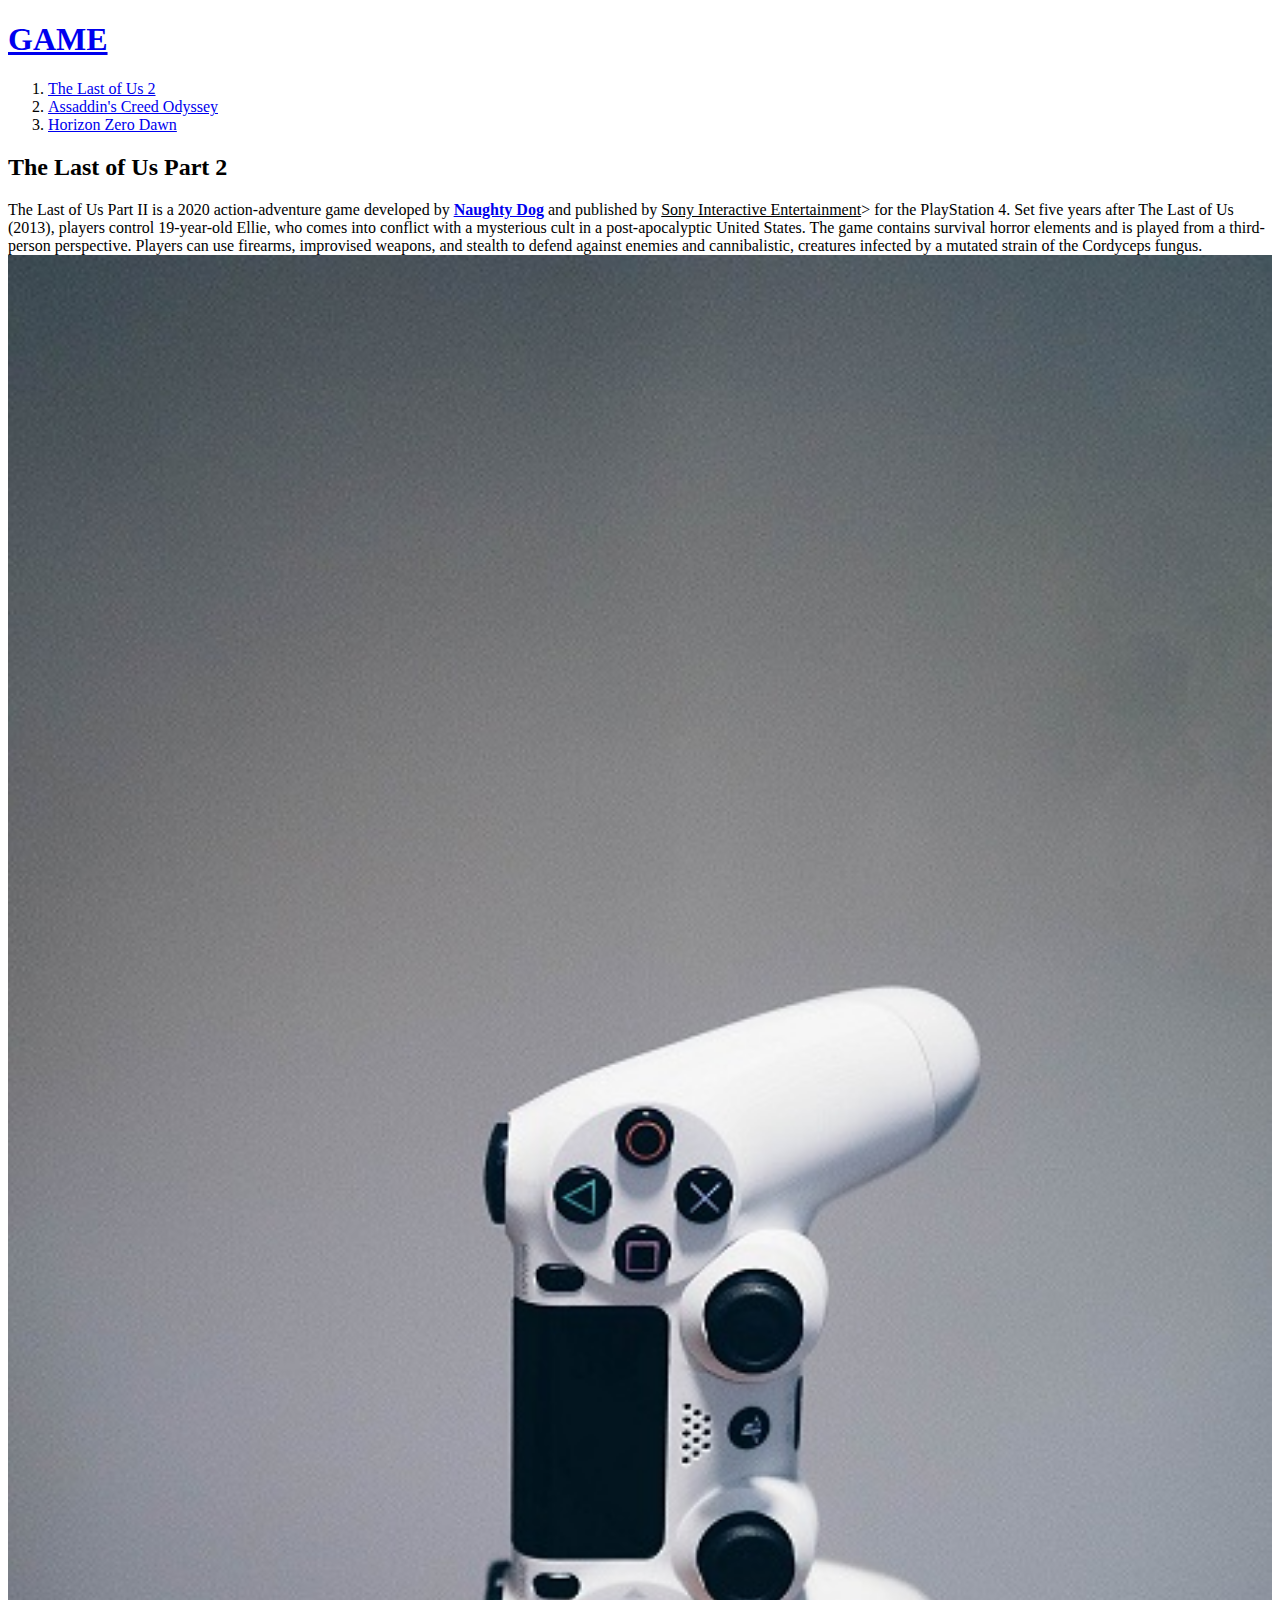
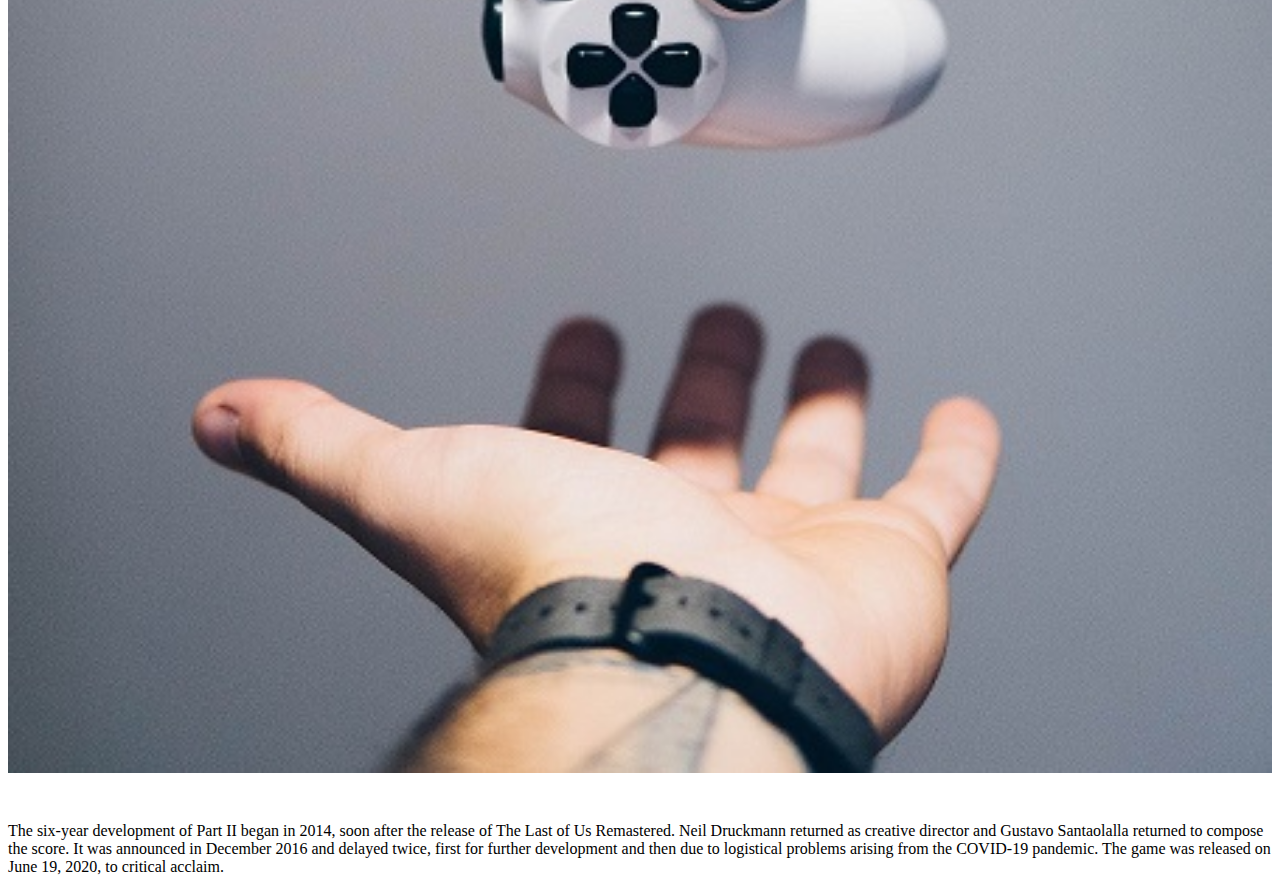
==== 1.html @ 41bc5f7b "first version" ====
<!DOCTYPE html>
<html>
  <head>
    <title>WEB1- The Last of Us Part 2</title>
    <meta charset="utf-8" />
  </head>

  <body>
    <h1><a href="index.html">GAME</a></h1>
    <ol>
      <li><a href="1.html">The Last of Us 2</a></li>
      <li><a href="2.html">Assaddin's Creed Odyssey</a></li>
      <li><a href="3.html">Horizon Zero Dawn</a></li>
    </ol>
    <h2>The Last of Us Part 2</h2>
    <p>
      The Last of Us Part II is a 2020 action-adventure game developed by
      <a
        href="https://en.wikipedia.org/wiki/Naughty_Dog"
        target="_blank"
        title="Naughty dog website"
        ><strong>Naughty Dog</strong></a
      >
      and published by <u>Sony Interactive Entertainment</u>> for the
      PlayStation 4. Set five years after The Last of Us (2013), players control
      19-year-old Ellie, who comes into conflict with a mysterious cult in a
      post-apocalyptic United States. The game contains survival horror elements
      and is played from a third-person perspective. Players can use firearms,
      improvised weapons, and stealth to defend against enemies and
      cannibalistic, creatures infected by a mutated strain of the Cordyceps
      fungus.<img src="coding.jpg" width="100%" />
    </p>
    <p style="margin-top: 45px;">
      The six-year development of Part II began in 2014, soon after the release
      of The Last of Us Remastered. Neil Druckmann returned as creative director
      and Gustavo Santaolalla returned to compose the score. It was announced in
      December 2016 and delayed twice, first for further development and then
      due to logistical problems arising from the COVID-19 pandemic. The game
      was released on June 19, 2020, to critical acclaim.
    </p>
  </body>
</html>
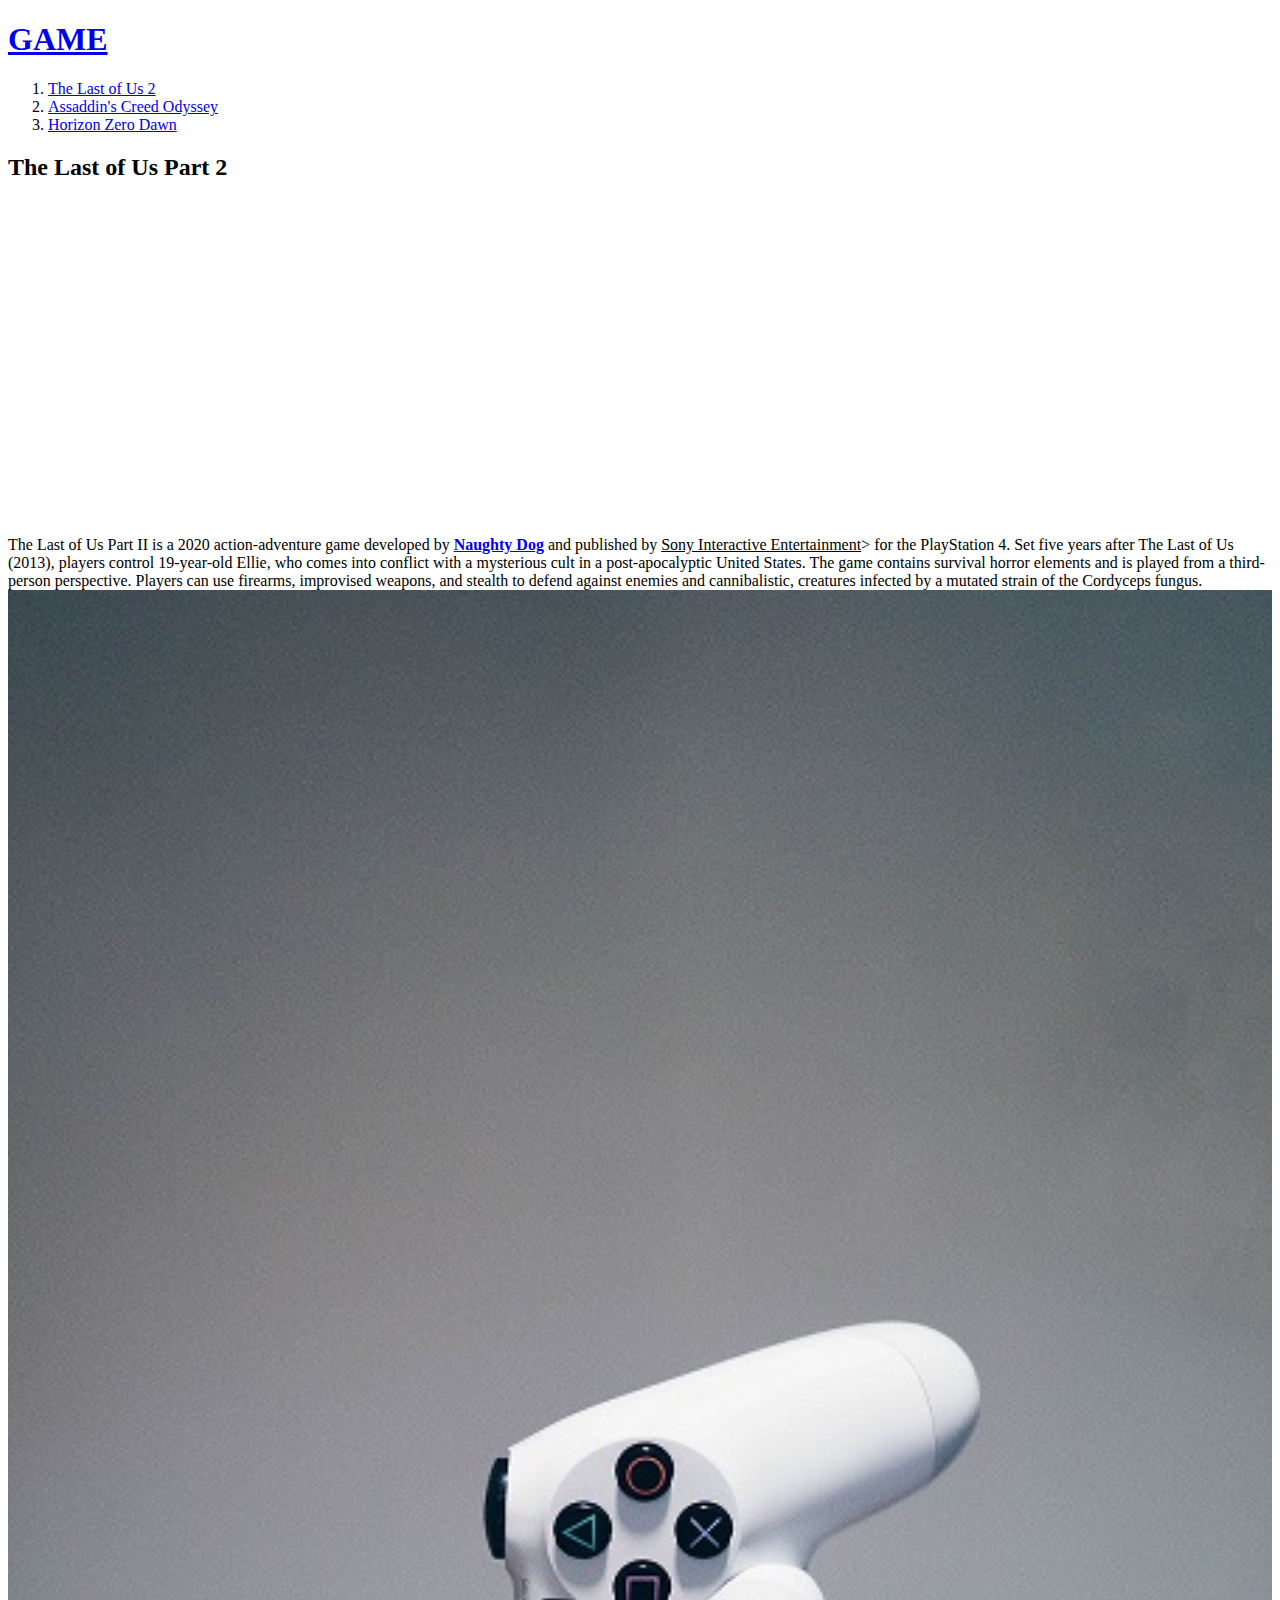
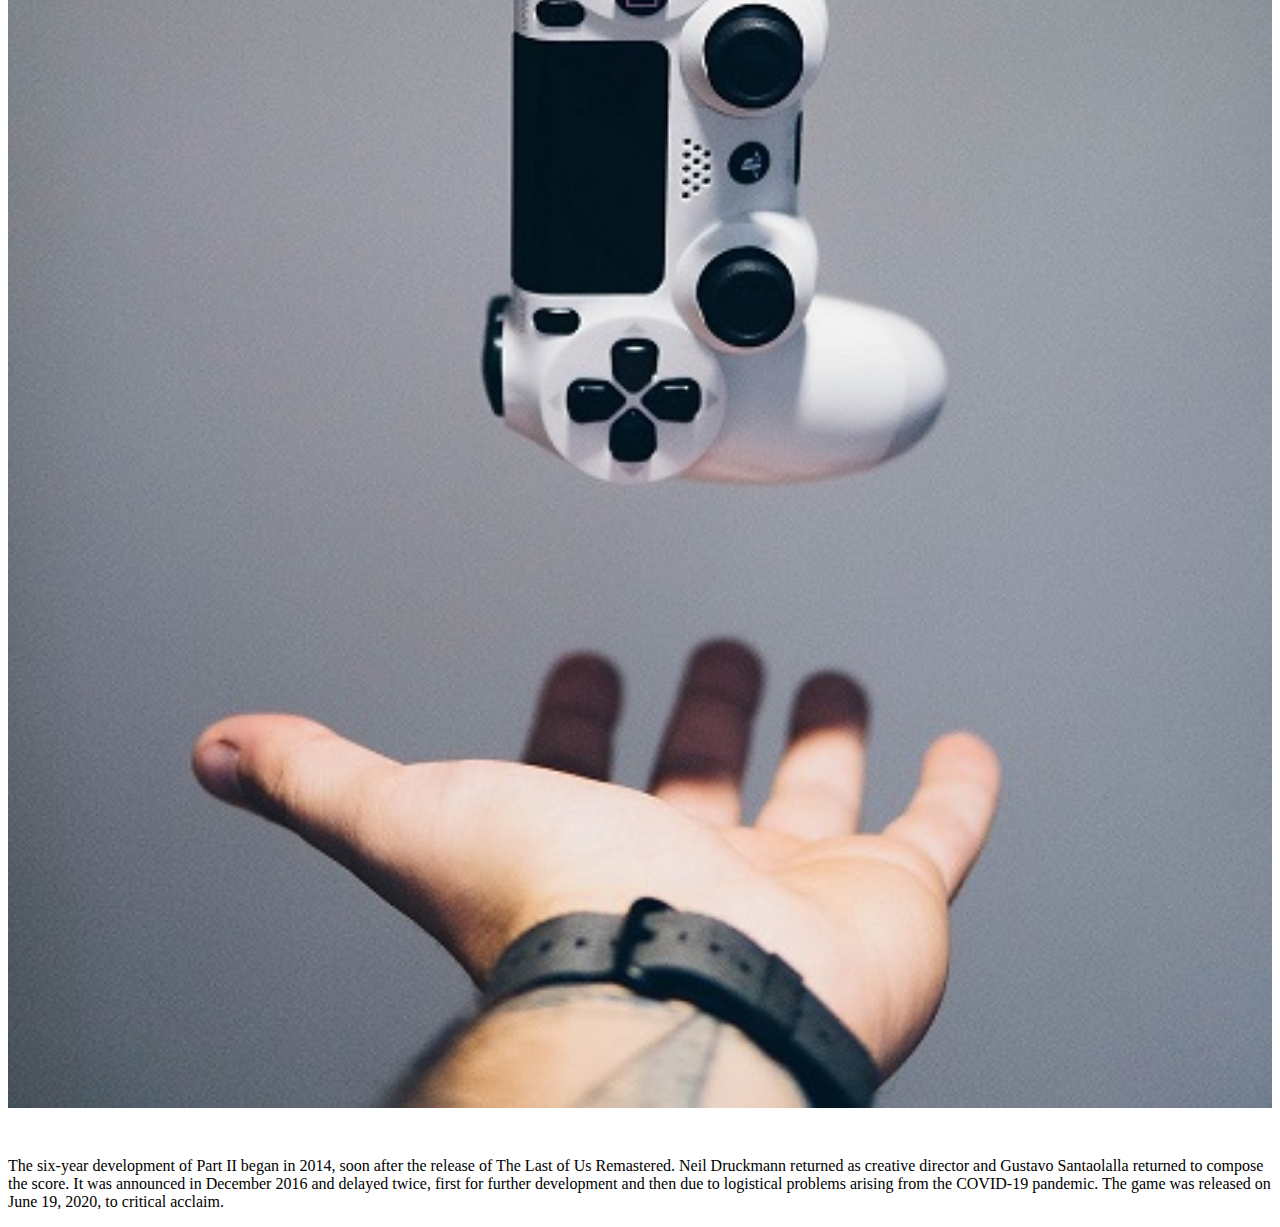
==== commit 3ee8d5c2: "version2" ====
--- a/1.html
+++ b/1.html
@@ -13,6 +13,16 @@
       <li><a href="3.html">Horizon Zero Dawn</a></li>
     </ol>
     <h2>The Last of Us Part 2</h2>
+    <p>
+      <iframe
+        width="560"
+        height="315"
+        src="https://www.youtube.com/embed/X0VubwgS2Y4"
+        frameborder="0"
+        allow="accelerometer; autoplay; encrypted-media; gyroscope; picture-in-picture"
+        allowfullscreen
+      ></iframe>
+    </p>
     <p>
       The Last of Us Part II is a 2020 action-adventure game developed by
       <a
@@ -38,5 +48,28 @@
       due to logistical problems arising from the COVID-19 pandemic. The game
       was released on June 19, 2020, to critical acclaim.
     </p>
+    <p>
+      <div id="disqus_thread"></div>
+<script>
+
+/**
+*  RECOMMENDED CONFIGURATION VARIABLES: EDIT AND UNCOMMENT THE SECTION BELOW TO INSERT DYNAMIC VALUES FROM YOUR PLATFORM OR CMS.
+*  LEARN WHY DEFINING THESE VARIABLES IS IMPORTANT: https://disqus.com/admin/universalcode/#configuration-variables*/
+/*
+var disqus_config = function () {
+this.page.url = PAGE_URL;  // Replace PAGE_URL with your page's canonical URL variable
+this.page.identifier = PAGE_IDENTIFIER; // Replace PAGE_IDENTIFIER with your page's unique identifier variable
+};
+*/
+(function() { // DON'T EDIT BELOW THIS LINE
+var d = document, s = d.createElement('script');
+s.src = 'https://web1-id9v3i6bu6.disqus.com/embed.js';
+s.setAttribute('data-timestamp', +new Date());
+(d.head || d.body).appendChild(s);
+})();
+</script>
+<noscript>Please enable JavaScript to view the <a href="https://disqus.com/?ref_noscript">comments powered by Disqus.</a></noscript>
+                            
+    </p>
   </body>
 </html>
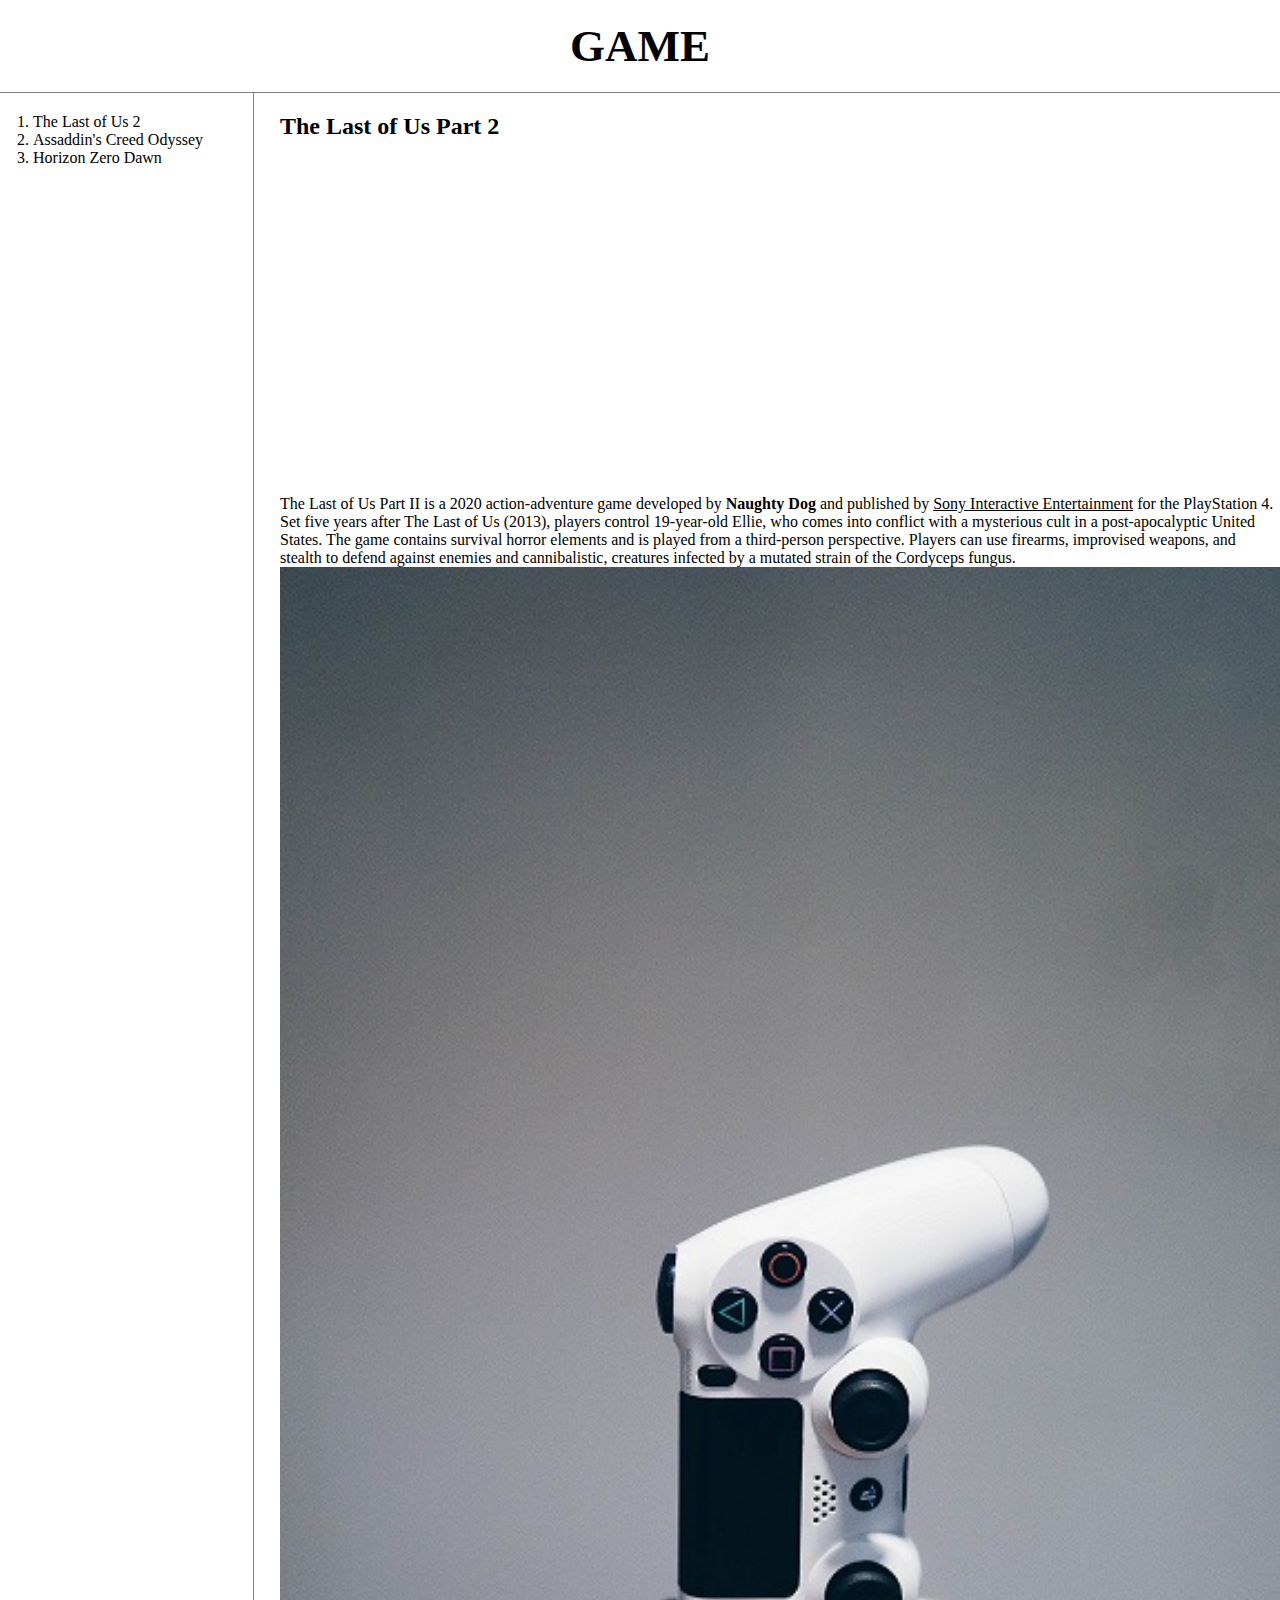
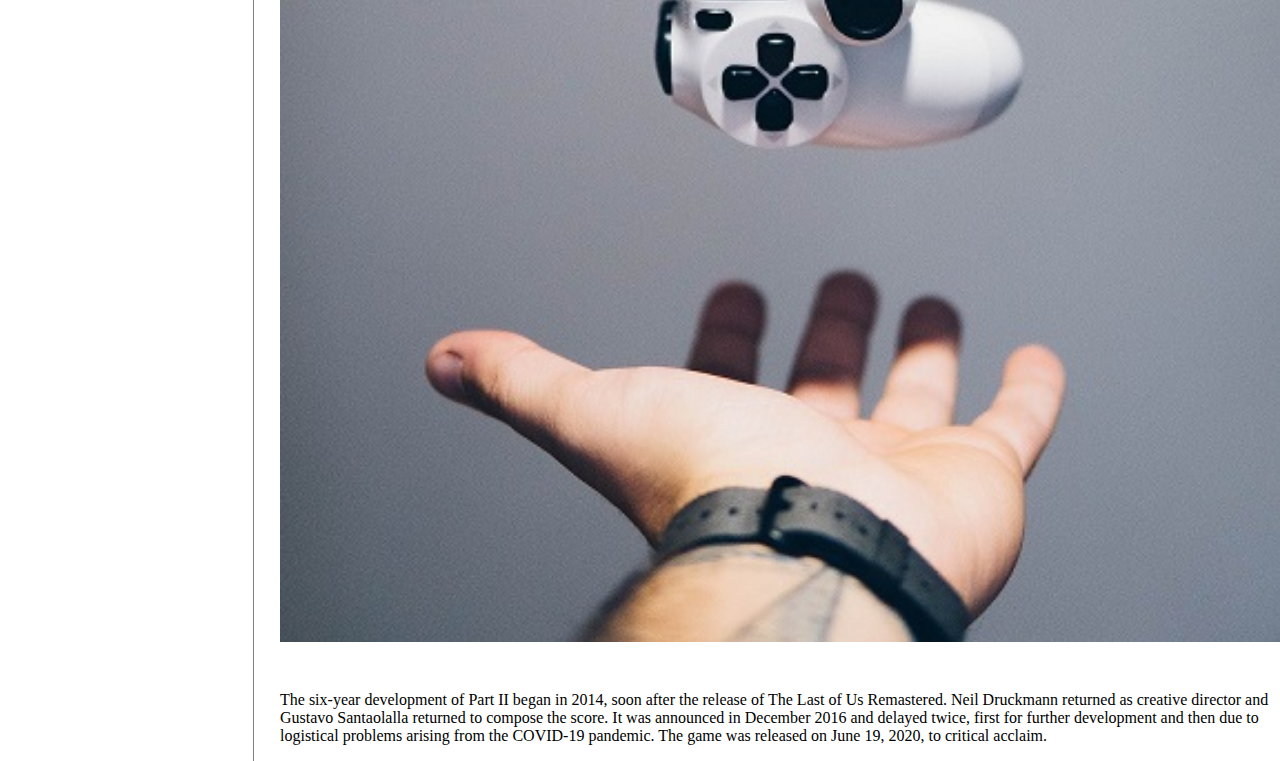
==== commit ca294069: "version2.1" ====
--- a/1.html
+++ b/1.html
@@ -3,73 +3,85 @@
   <head>
     <title>WEB1- The Last of Us Part 2</title>
     <meta charset="utf-8" />
+        <!-- Global site tag (gtag.js) - Google Analytics -->
+    <script async src="https://www.googletagmanager.com/gtag/js?id=UA-170142231-1"></script>
+    <script>
+      window.dataLayer = window.dataLayer || [];
+      function gtag(){dataLayer.push(arguments);}
+      gtag('js', new Date());
+
+      gtag('config', 'UA-170142231-1');
+    </script>
+    <link rel="stylesheet" href="style.css">
   </head>
-
   <body>
     <h1><a href="index.html">GAME</a></h1>
-    <ol>
-      <li><a href="1.html">The Last of Us 2</a></li>
-      <li><a href="2.html">Assaddin's Creed Odyssey</a></li>
-      <li><a href="3.html">Horizon Zero Dawn</a></li>
-    </ol>
-    <h2>The Last of Us Part 2</h2>
-    <p>
-      <iframe
-        width="560"
-        height="315"
-        src="https://www.youtube.com/embed/X0VubwgS2Y4"
-        frameborder="0"
-        allow="accelerometer; autoplay; encrypted-media; gyroscope; picture-in-picture"
-        allowfullscreen
-      ></iframe>
-    </p>
-    <p>
-      The Last of Us Part II is a 2020 action-adventure game developed by
-      <a
-        href="https://en.wikipedia.org/wiki/Naughty_Dog"
-        target="_blank"
-        title="Naughty dog website"
-        ><strong>Naughty Dog</strong></a
-      >
-      and published by <u>Sony Interactive Entertainment</u>> for the
-      PlayStation 4. Set five years after The Last of Us (2013), players control
-      19-year-old Ellie, who comes into conflict with a mysterious cult in a
-      post-apocalyptic United States. The game contains survival horror elements
-      and is played from a third-person perspective. Players can use firearms,
-      improvised weapons, and stealth to defend against enemies and
-      cannibalistic, creatures infected by a mutated strain of the Cordyceps
-      fungus.<img src="coding.jpg" width="100%" />
-    </p>
-    <p style="margin-top: 45px;">
-      The six-year development of Part II began in 2014, soon after the release
-      of The Last of Us Remastered. Neil Druckmann returned as creative director
-      and Gustavo Santaolalla returned to compose the score. It was announced in
-      December 2016 and delayed twice, first for further development and then
-      due to logistical problems arising from the COVID-19 pandemic. The game
-      was released on June 19, 2020, to critical acclaim.
-    </p>
-    <p>
-      <div id="disqus_thread"></div>
-<script>
+    <div id="grid">
+      <ol>
+        <li><a href="1.html">The Last of Us 2</a></li>
+        <li><a href="2.html">Assaddin's Creed Odyssey</a></li>
+        <li><a href="3.html">Horizon Zero Dawn</a></li>
+      </ol>
+      <div id="article">
+        <h2>The Last of Us Part 2</h2>
+        <p>
+          <iframe
+            width="560"
+            height="315"
+            src="https://www.youtube.com/embed/X0VubwgS2Y4"
+            frameborder="0"
+            allow="accelerometer; autoplay; encrypted-media; gyroscope; picture-in-picture"
+            allowfullscreen
+          ></iframe>
+        </p>
+        <p>
+          The Last of Us Part II is a 2020 action-adventure game developed by
+          <a
+            href="https://en.wikipedia.org/wiki/Naughty_Dog"
+            target="_blank"
+            title="Naughty dog website"
+            ><strong>Naughty Dog</strong></a
+          >
+          and published by <u>Sony Interactive Entertainment</u> for the
+          PlayStation 4. Set five years after The Last of Us (2013), players control
+          19-year-old Ellie, who comes into conflict with a mysterious cult in a
+          post-apocalyptic United States. The game contains survival horror elements
+          and is played from a third-person perspective. Players can use firearms,
+          improvised weapons, and stealth to defend against enemies and
+          cannibalistic, creatures infected by a mutated strain of the Cordyceps
+          fungus.<img src="coding.jpg" width="100%" />
+        </p>
+        <p style="margin-top: 45px;">
+          The six-year development of Part II began in 2014, soon after the release
+          of The Last of Us Remastered. Neil Druckmann returned as creative director
+          and Gustavo Santaolalla returned to compose the score. It was announced in
+          December 2016 and delayed twice, first for further development and then
+          due to logistical problems arising from the COVID-19 pandemic. The game
+          was released on June 19, 2020, to critical acclaim.
+        </p>
+        <p>
+          <div id="disqus_thread"></div>
+          <script>
 
-/**
-*  RECOMMENDED CONFIGURATION VARIABLES: EDIT AND UNCOMMENT THE SECTION BELOW TO INSERT DYNAMIC VALUES FROM YOUR PLATFORM OR CMS.
-*  LEARN WHY DEFINING THESE VARIABLES IS IMPORTANT: https://disqus.com/admin/universalcode/#configuration-variables*/
-/*
-var disqus_config = function () {
-this.page.url = PAGE_URL;  // Replace PAGE_URL with your page's canonical URL variable
-this.page.identifier = PAGE_IDENTIFIER; // Replace PAGE_IDENTIFIER with your page's unique identifier variable
-};
-*/
-(function() { // DON'T EDIT BELOW THIS LINE
-var d = document, s = d.createElement('script');
-s.src = 'https://web1-id9v3i6bu6.disqus.com/embed.js';
-s.setAttribute('data-timestamp', +new Date());
-(d.head || d.body).appendChild(s);
-})();
-</script>
-<noscript>Please enable JavaScript to view the <a href="https://disqus.com/?ref_noscript">comments powered by Disqus.</a></noscript>
-                            
-    </p>
+          /**
+          *  RECOMMENDED CONFIGURATION VARIABLES: EDIT AND UNCOMMENT THE SECTION BELOW TO INSERT DYNAMIC VALUES FROM YOUR PLATFORM OR CMS.
+          *  LEARN WHY DEFINING THESE VARIABLES IS IMPORTANT: https://disqus.com/admin/universalcode/#configuration-variables*/
+          /*
+          var disqus_config = function () {
+          this.page.url = PAGE_URL;  // Replace PAGE_URL with your page's canonical URL variable
+          this.page.identifier = PAGE_IDENTIFIER; // Replace PAGE_IDENTIFIER with your page's unique identifier variable
+          };
+          */
+          (function() { // DON'T EDIT BELOW THIS LINE
+          var d = document, s = d.createElement('script');
+          s.src = 'https://web1-id9v3i6bu6.disqus.com/embed.js';
+          s.setAttribute('data-timestamp', +new Date());
+          (d.head || d.body).appendChild(s);
+          })();
+          </script>
+          <noscript>Please enable JavaScript to view the <a href="https://disqus.com/?ref_noscript">comments powered by Disqus.</a></noscript>                          
+        </p>
+      </div>
+    </div>
   </body>
 </html>
--- a/style.css
+++ b/style.css
@@ -0,0 +1,42 @@
+body {
+  margin: 0;
+}
+a {
+  color: black;
+  text-decoration: none;
+}
+h1 {
+  font-size: 45px;
+  text-align: center;
+  border-bottom: 1px solid gray;
+  margin: 0;
+  padding: 20px;
+}
+ol {
+  border-right: 1px solid gray;
+  width: 200px;
+  margin: 0;
+  padding: 20px;
+}
+#grid {
+  display: grid;
+  grid-template-columns: 260px 1fr;
+}
+#grid ol {
+  padding-left: 33px;
+}
+#article {
+  padding-left: 20px;
+}
+/*screen width < 800px*/
+@media (max-width: 800px) {
+  #grid {
+    display: block;
+  }
+  ol {
+    border-right: none;
+  }
+  h1 {
+    border-bottom: none;
+  }
+}
